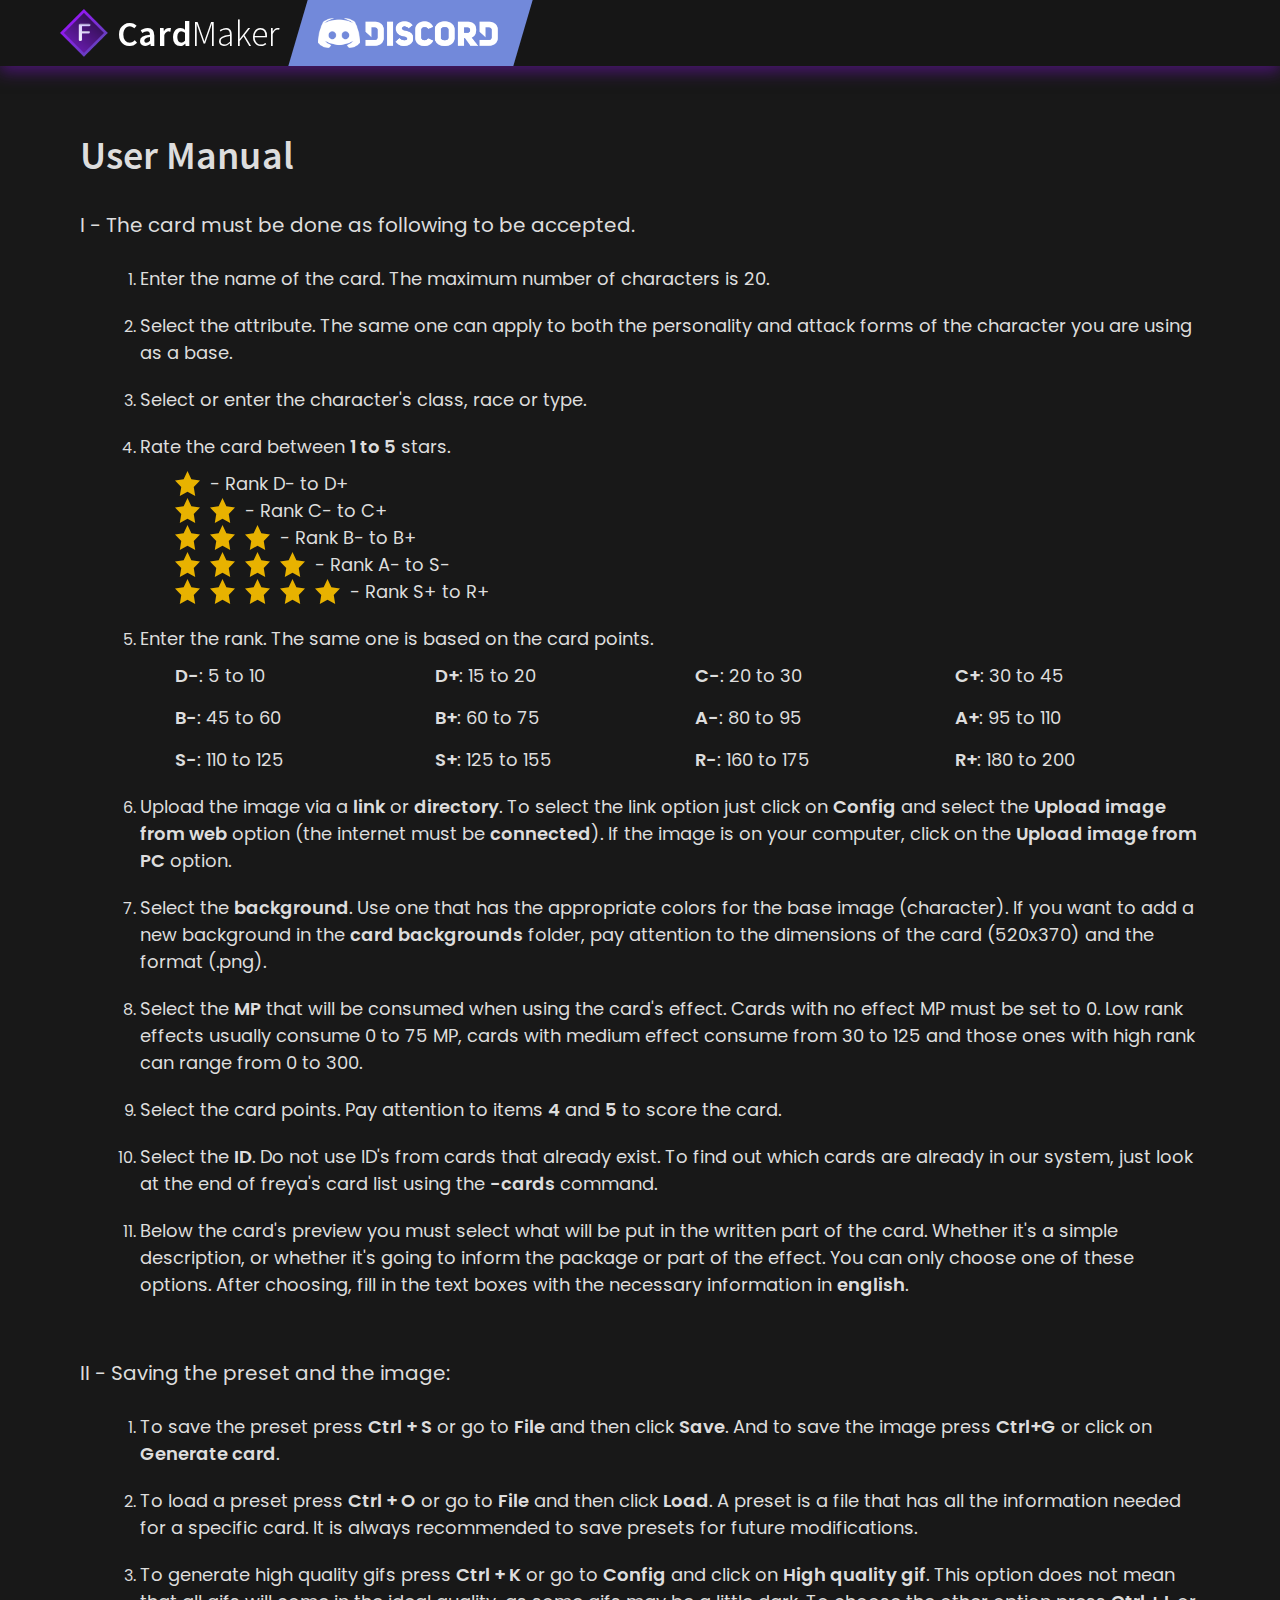
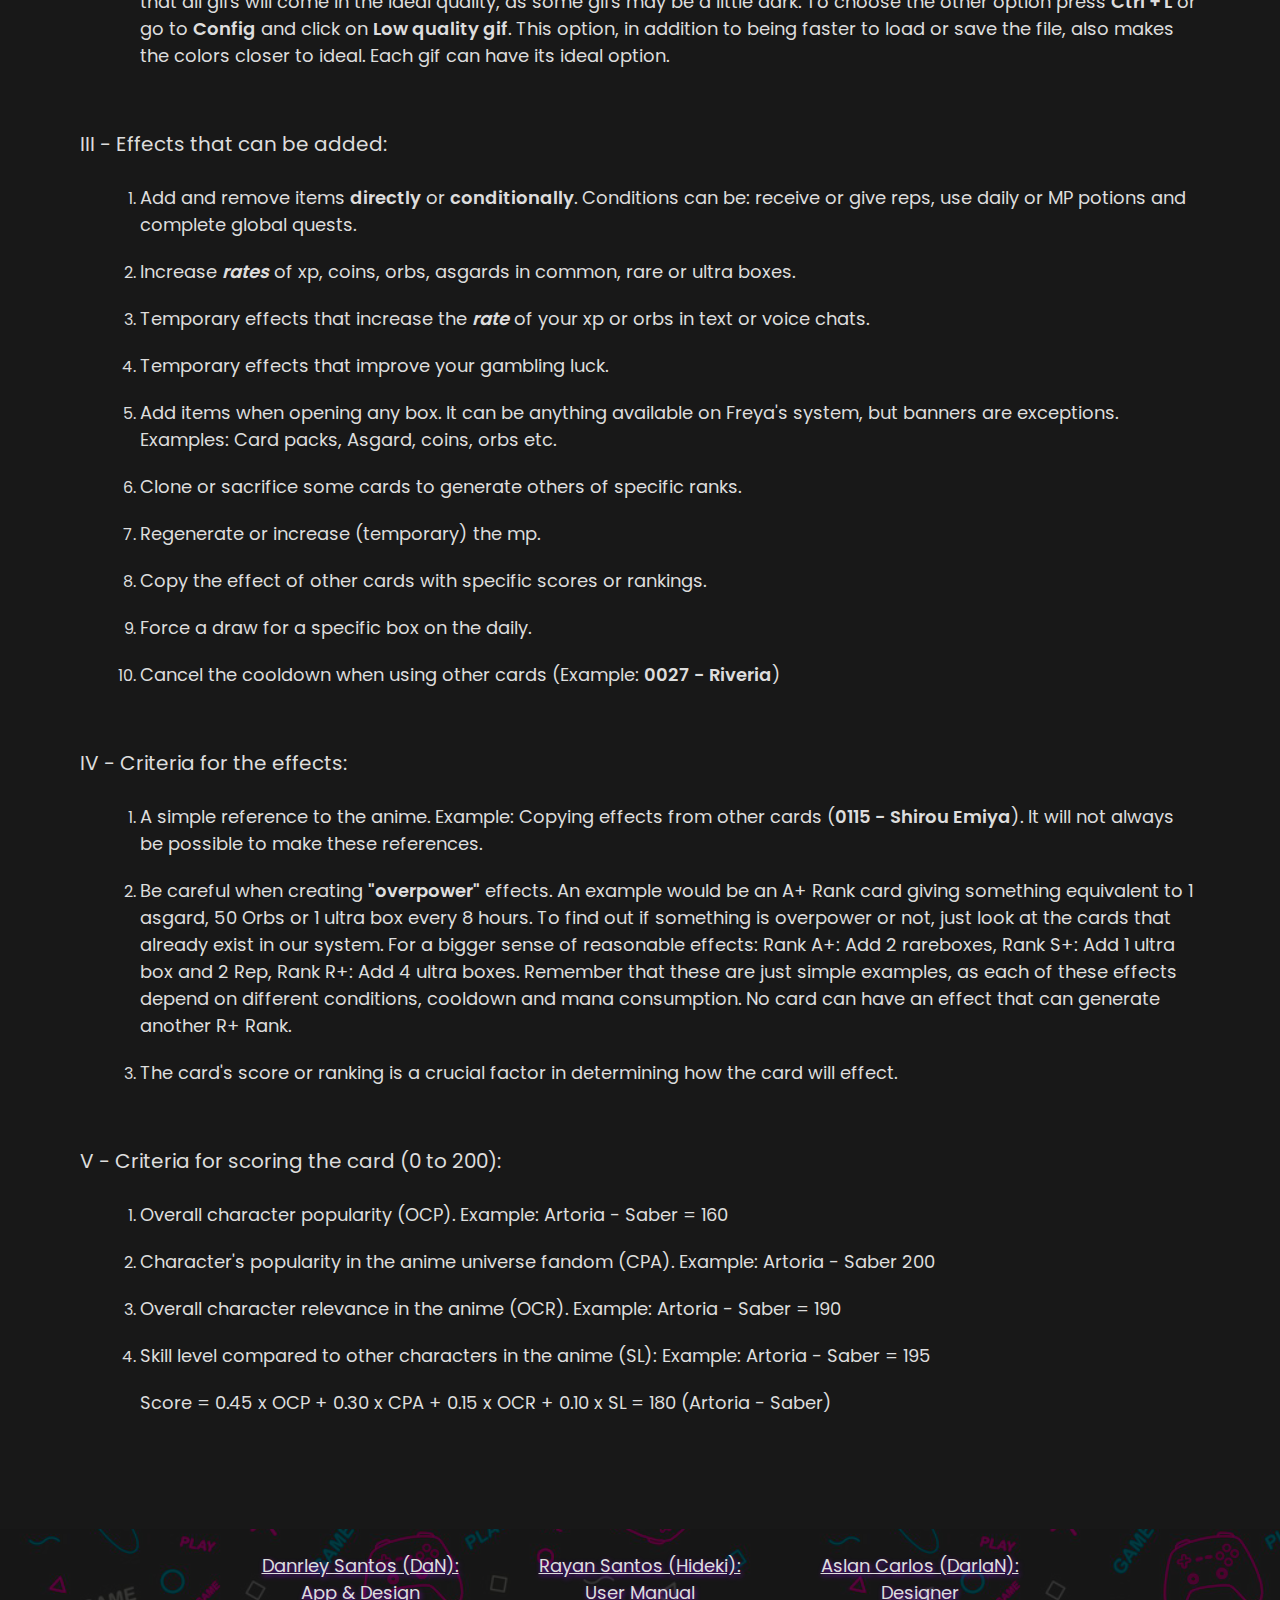
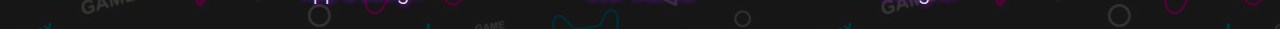
==== index/index_us.html @ 0ce3624c "feat: index_us" ====
<!DOCTYPE html>
<html lang="en">
<head>
  <meta charset="UTF-8">
  <meta http-equiv="X-UA-Compatible" contendevice-widtht="IE=edge">
  <meta name="viewport" content="width=, initial-scale=1.0">
  <title>Freya Card Maker: User Manual</title>
  <link rel="icon" href="./favicon.ico" type="image/x-icon">
  <link rel="stylesheet" href="./style.css">
</head>
<body>
  <div id="headerWrapper" class="headerWrapper">
    <img class="headerLogo" draggable="false" src="./img/freyalogo.png" />
    <h2 class="headerTitle">
      <span>Card</span>Maker
    </h2>
    <button class="headerDiscordButton" onclick="window.open('https://discord.gg/xYhSWVn', '_blank')">
      <img draggable="false" src="./img/discord_logo.png" alt="discord" />
      <img draggable="false" src="./img/discord_logo_name.png" alt="discord" />
    </button>
  </div>
  <div class="mainDiv col">
    <h1>User Manual</h1>
    <a id="acceptCard" class="topicTitle" href="#acceptCard">I - The card must be done as following to be accepted.<img class="pin" src="./img/pin.svg" draggable="false"/></a>
    <ol class="col indentPlus" style="row-gap: 20px; margin-bottom: 60px;">
      <li>
        <p>Enter the name of the card. The maximum number of characters is 20.</p>
      </li>
      <li>
        <p>Select the attribute. The same one can apply to both the personality and attack forms of the character you are using as a base.</p>
      </li>
      <li>
        <p>Select or enter the character's class, race or type.</p>
      </li>
      <li>
        <p style="margin-bottom: 10px;">Rate the card between <b>1 to 5</b> stars.</p>
        <ul class="col indent">
          <li>
            <p class="starContainer">
              <img class="star" src="./img/star.svg" draggable="false" />
              - Rank D- to D+
            </p>
          </li>
          <li>
            <p class="starContainer">
              <img class="star" src="./img/star.svg" draggable="false" />
              <img class="star" src="./img/star.svg" draggable="false" />
              - Rank C- to C+
            </p>
          </li>
          <li>
            <p class="starContainer">
              <img class="star" src="./img/star.svg" draggable="false" />
              <img class="star" src="./img/star.svg" draggable="false" />
              <img class="star" src="./img/star.svg" draggable="false" />
              - Rank B- to B+
            </p>
          </li>
          <li>
            <p class="starContainer">
              <img class="star" src="./img/star.svg" draggable="false" />
              <img class="star" src="./img/star.svg" draggable="false" />
              <img class="star" src="./img/star.svg" draggable="false" />
              <img class="star" src="./img/star.svg" draggable="false" />
              - Rank A- to S-
            </p>
          </li>
          <li>
            <p class="starContainer">
              <img class="star" src="./img/star.svg" draggable="false" />
              <img class="star" src="./img/star.svg" draggable="false" />
              <img class="star" src="./img/star.svg" draggable="false" />
              <img class="star" src="./img/star.svg" draggable="false" />
              <img class="star" src="./img/star.svg" draggable="false" />
              - Rank S+ to R+
            </p>
          </li>
        </ul>
      </li>
      <li>
        <p style="margin-bottom: 10px;">Enter the rank. The same one is based on the card points.</p>
        <div class="four-grid indent">
          <p><b>D-</b>: 5 to 10</p>
          <p><b>D+</b>: 15 to 20</p>
          <p><b>C-</b>: 20 to 30</p>
          <p><b>C+</b>: 30 to 45</p>
          <p><b>B-</b>: 45 to 60</p>
          <p><b>B+</b>: 60 to 75</p>
          <p><b>A-</b>: 80 to 95</p>
          <p><b>A+</b>: 95 to 110</p>
          <p><b>S-</b>: 110 to 125</p>
          <p><b>S+</b>: 125 to 155</p>
          <p><b>R-</b>: 160 to 175</p>
          <p><b>R+</b>: 180 to 200</p>
        </div>
      </li>
      <li>
        <p>
            Upload the image via a <b>link</b> or <b>directory</b>.
            To select the link option just click on
            <b>Config</b> and select the <b>Upload image from web</b> option (the internet must be <b>connected</b>).
            If the image is on your computer, click on the <b>Upload image from PC</b> option.
        </p>
      </li>
      <li>
        <p>
            Select the <b>background</b>. Use one that has the appropriate colors for the base image (character).
            If you want to add a new background in the <b>card backgrounds</b> folder, pay attention to the dimensions of the card (520x370)
            and the format (.png).
        </p>
      </li>
      <li>
        <p>
            Select the <b>MP</b> that will be consumed when using the card's effect. Cards with no effect MP must be set to 0.
            Low rank effects usually consume 0 to 75 MP,
            cards with medium effect consume from 30 to 125 and those ones with high rank can range from 0 to 300. </p>
      </li>
      <li>
        <p>
            Select the card points. Pay attention to items <b>4</b> and <b>5</b> to score the card.
        </p>
      </li>
      <li>
        <p>
            Select the <b>ID</b>. Do not use ID's from cards that already exist. To find out which cards are already in our system,
            just look at the end of freya's card list using the <b>-cards</b> command. </p>
      </li>
      <li>
        <p>
            Below the card's preview you must select what will be put in the written part of the card. Whether 
            it's a simple description, or whether it's going to inform the package or part of the effect. 
            You can only choose one of these options. After choosing, fill in the text boxes with the necessary information in <b>english</b>. </p>
      </li>
    </ol>
    <a id="savingPreset" class="topicTitle" href="#savingPreset">II - Saving the preset and the image:<img class="pin" src="./img/pin.svg" draggable="false"/></a>
    <ol class="col indentPlus" style="row-gap: 20px;margin-bottom: 60px;">
      <li>
        <p>
            To save the preset press <b>Ctrl + S</b> or go to <b>File</b> and then click <b>Save</b>. And to save the image
            press <b>Ctrl+G</b> or click on <b>Generate card</b>.
        </p>
      </li>
      <li>
        <p>
            To load a preset press <b>Ctrl + O</b> or go to <b>File</b> and then click <b>Load</b>. 
            A preset is a file that has all the information needed for a specific card. It is always 
            recommended to save presets for future modifications.
        </p>
      </li>
      <li>
        <p>
            To generate high quality gifs press <b>Ctrl + K</b> or go to <b>Config</b> and click on <b>High quality gif</b>. 
            This option does not mean that all gifs will come in the ideal quality, as some gifs may be a little dark. 
            To choose the other option press <b>Ctrl + L</b> or go to <b>Config</b> and click on <b>Low quality gif</b>. 
            This option, in addition to being faster to load or save the file, 
            also makes the colors closer to ideal. Each gif can have its ideal option. </p>
      </li>
    </ol>
    <a id="Effects" class="topicTitle" href="#Effects">III - Effects that can be added:<img class="pin" src="./img/pin.svg" draggable="false"/></a>
    <ol class="col indentPlus" style="row-gap: 20px; margin-bottom: 60px;">
      <li>
        <p>
          Add and remove items <b>directly</b> or <b>conditionally</b>. Conditions can be: 
          receive or give reps, use daily or MP potions and complete global quests.
        </p>
      </li>
      <li>
        <p>
          Increase <i><b>rates</b></i> of xp, coins, orbs, asgards in common, rare or ultra boxes.
        </p>
      </li>
      <li>
        <p>
          Temporary effects that increase the <i><b>rate</b></i> of your xp or orbs in text or voice chats.
        </p>
      </li>
      <li>
        <p>
          Temporary effects that improve your gambling luck.
        </p>
      </li>
      <li>
        <p>
          Add items when opening any box. It can be anything available on Freya's
           system, but banners are exceptions. Examples: Card packs, Asgard, coins, orbs etc.
        </p>
      </li>
      <li>
        <p>
          Clone or sacrifice some cards to generate others of specific ranks.
        </p>
      </li>
      <li>
        <p>
          Regenerate or increase (temporary) the mp.
        </p>
      </li>
      <li>
        <p>
          Copy the effect of other cards with specific scores or rankings.
        </p>
      </li>
      <li>
        <p>
          Force a draw for a specific box on the daily.
        </p>
      </li>
      <li>
        <p>
          Cancel the cooldown when using other cards (Example: <b>0027 - Riveria</b>)
        </p>
      </li>
    </ol>
    <a id="EffectsCriteria" class="topicTitle" href="#EffectsCriteria">IV - Criteria for the effects:<img class="pin" src="./img/pin.svg" draggable="false"/></a>
    <ol class="col indentPlus" style="row-gap: 20px; margin-bottom: 60px;">
      <li>
        <p>
          A simple reference to the anime. Example: Copying effects from other cards (<b>0115 - Shirou Emiya</b>). It will not always be
          possible to make these references.
        </p>
      </li>
      <li>
        <p>
          Be careful when creating <b>"overpower"</b> effects. An example would be an A+ Rank card giving something equivalent to 1 asgard,
           50 Orbs or 1 ultra box every 8 hours. To find out if something is overpower or not, just look at the cards that already exist
            in our system. For a bigger sense of reasonable effects: Rank A+: Add 2 rareboxes, Rank S+: Add 1 ultra box and 2 Rep,
             Rank R+: Add 4 ultra boxes. Remember that these are just simple examples, as each of these effects depend on different
              conditions, cooldown and mana consumption. No card can have an effect that can generate another R+ Rank.
        </p>
      </li>
      <li>
        <p>
          The card's score or ranking is a crucial factor in determining how the card will effect.
        </p>
      </li>
    </ol>
    <a id="PointsCriteria" class="topicTitle" href="#PointsCriteria">V - Criteria for scoring the card (0 to 200):<img class="pin" src="./img/pin.svg" draggable="false"/></a>
    <ol class="col indentPlus" style="row-gap: 20px; margin-bottom: 60px;">
      <li>
        <p>
          Overall character popularity (OCP). Example: Artoria - Saber = 160
        </p>
      </li>
      <li>
        <p>
          Character's popularity in the anime universe fandom (CPA). Example: Artoria - Saber 200
        </p>
      </li>
      <li>
        <p>
          Overall character relevance in the anime (OCR). Example: Artoria - Saber = 190
        </p>
      </li>
      <li>
        <p>
          Skill level compared to other characters in the anime (SL): Example: Artoria - Saber = 195
        </p>
      </li>
      <p>
        Score = 0.45 x OCP + 0.30 x CPA + 0.15 x OCR + 0.10 x SL = 180 (Artoria - Saber)
      </p>
  </div>
  <footer>
    <p><span>Danrley Santos (DaN):</span>App & Design</p>
    <p><span>Rayan Santos (Hideki):</span>User Manual</p>
    <p><span>Aslan Carlos (DarlaN):</span>Designer</p>
  </footer>
  <script>
    const headerWrapper = document.getElementById('headerWrapper');
    window.addEventListener(
      'scroll',
      () => headerWrapper.style = window.scrollY !== 0 ? "box-shadow: 0 6px 15px #0000; opacity: 0.8;" : ""
    )
  </script>
</body>
</html>
---- index/style.css ----
@font-face {
  font-family: "Poppins";
  src: url("./fonts/Poppins/Poppins-Regular.ttf");
  font-weight: 400;
}

@font-face {
  font-family: "Poppins";
  src: url("./fonts/Poppins/Poppins-SemiBold.ttf");
  font-weight: 600;
}

@font-face {
  font-family: "Source Sans Pro";
  src: url("./fonts/Source_Sans_Pro/SourceSansPro-Light.ttf");
  font-weight: 300;
}

@font-face {
  font-family: "Source Sans Pro";
  src: url("./fonts/Source_Sans_Pro/SourceSansPro-SemiBold.ttf");
  font-weight: 600;
}

html {
  color: #ddd;
  scroll-behavior: smooth;
  background-color: #181818;
}

* {
  font-family: "Poppins", sans-serif;
  font-weight: 400;
  margin: 0;
  padding: 0;
  box-sizing: border-box;
}

b {
  font-weight: 600;
}

/* Header */
div.headerWrapper {
  display: flex;
  position: fixed;
  height: 66px;
  width: 100%;
  top: 0;
  left: 0;
  align-items: center;
  column-gap: 9px;
  padding-left: 60px;
  background-color: #161616;
  box-shadow: 0 6px 15px #6f12b68c;
  transition: box-shadow 0.3s ease, opacity 0.3s ease;
}

div.headerWrapper:hover {
  opacity: 1 !important;
}

div.headerWrapper * {
  user-select: none;
  font-family: "Source Sans Pro", sans-serif;
}

h2.headerTitle {
  font-weight: 300;
  font-size: 36px;
  color: #fff;
}

h2.headerTitle span {
  font-weight: 600;
}

img.headerLogo {
  -ms-interpolation-mode: bicubic;
  width: 48px;
  height: 48px;
}

button.headerDiscordButton {
  position: relative;
  display: flex;
  align-items: center;
  height: 100%;
  background: 0;
  border: 0;
  margin-left: 10px;
  padding: 0 20px;
  cursor: pointer;
  transition: filter 0.3s ease;
}

button.headerDiscordButton::before {
  content: "";
  display: block;
  width: 100%;
  height: 100%;
  position: absolute;
  top: 0;
  left: 0;
  background-color: #7289da;
  transform: skewX(-16.35deg);
}

button.headerDiscordButton img {
  z-index: 1;
}

button.headerDiscordButton img:first-child {
  height: 42px;
}

button.headerDiscordButton img:last-child {
  height: 35px;
}

button.headerDiscordButton:hover {
  filter: brightness(1.1);
}

/* ------ */

h1 {
  font-family: "Source Sans Pro", sans-serif;
  font-weight: 600;
  font-size: 40px;
  margin-bottom: 30px;
}

p {
  font-size: 18px;
}

a.topicTitle {
  display: flex;
  column-gap: 10px;
  align-items: center;
  margin-bottom: 25px;
  color: inherit;
  text-decoration: none;
  font-size: 20px;
  outline: none;
}

img.pin {
  width: 25px;
  height: 25px;
  opacity: 0;
  filter: brightness(0.8);
  transition: opacity 0.3s ease;
}

a.topicTitle:hover {
  text-decoration: underline;
}

a.topicTitle:hover img.pin {
  opacity: 1;
}

div.mainDiv {
  margin: 130px 80px;
  margin-bottom: 53px;
}

.col {
  display: flex;
  flex-direction: column;
}

.indent {
  margin-left: 35px;
}

.indentPlus {
  margin-left: 60px;
}

ul {
  list-style: none;
}

.four-grid {
  flex-grow: 0;
  display: grid;
  grid-template-columns: repeat(4, 1fr);
  gap: 15px;
}

.starContainer {
  display: flex;
  align-items: center;
  column-gap: 10px;
}

img.star {
  width: 25px;
  height: 25px;
  transition: filter 0.3s ease;
  user-select: none;
}

img.star:hover {
  filter: brightness(1.2);
}

footer {
  display: flex;
  align-items: center;
  justify-content: center;
  column-gap: 80px;
  height: 100px;
  padding: 0 35px;
  flex-wrap: wrap;
  margin-top: 53px;
  background: url("./img/footer_bg.jpg"), #181818dd;
  background-blend-mode: color;
  object-fit: scale-down;
  background-size: 800px;
  background-position-y: 50%;
  background-repeat: repeat;
}

footer p {
  display: flex;
  align-items: center;
  flex-direction: column;
  white-space: nowrap;
  text-shadow: 1px 2px 5px #6f12b6;
}

footer p span {
  text-decoration: underline;
}
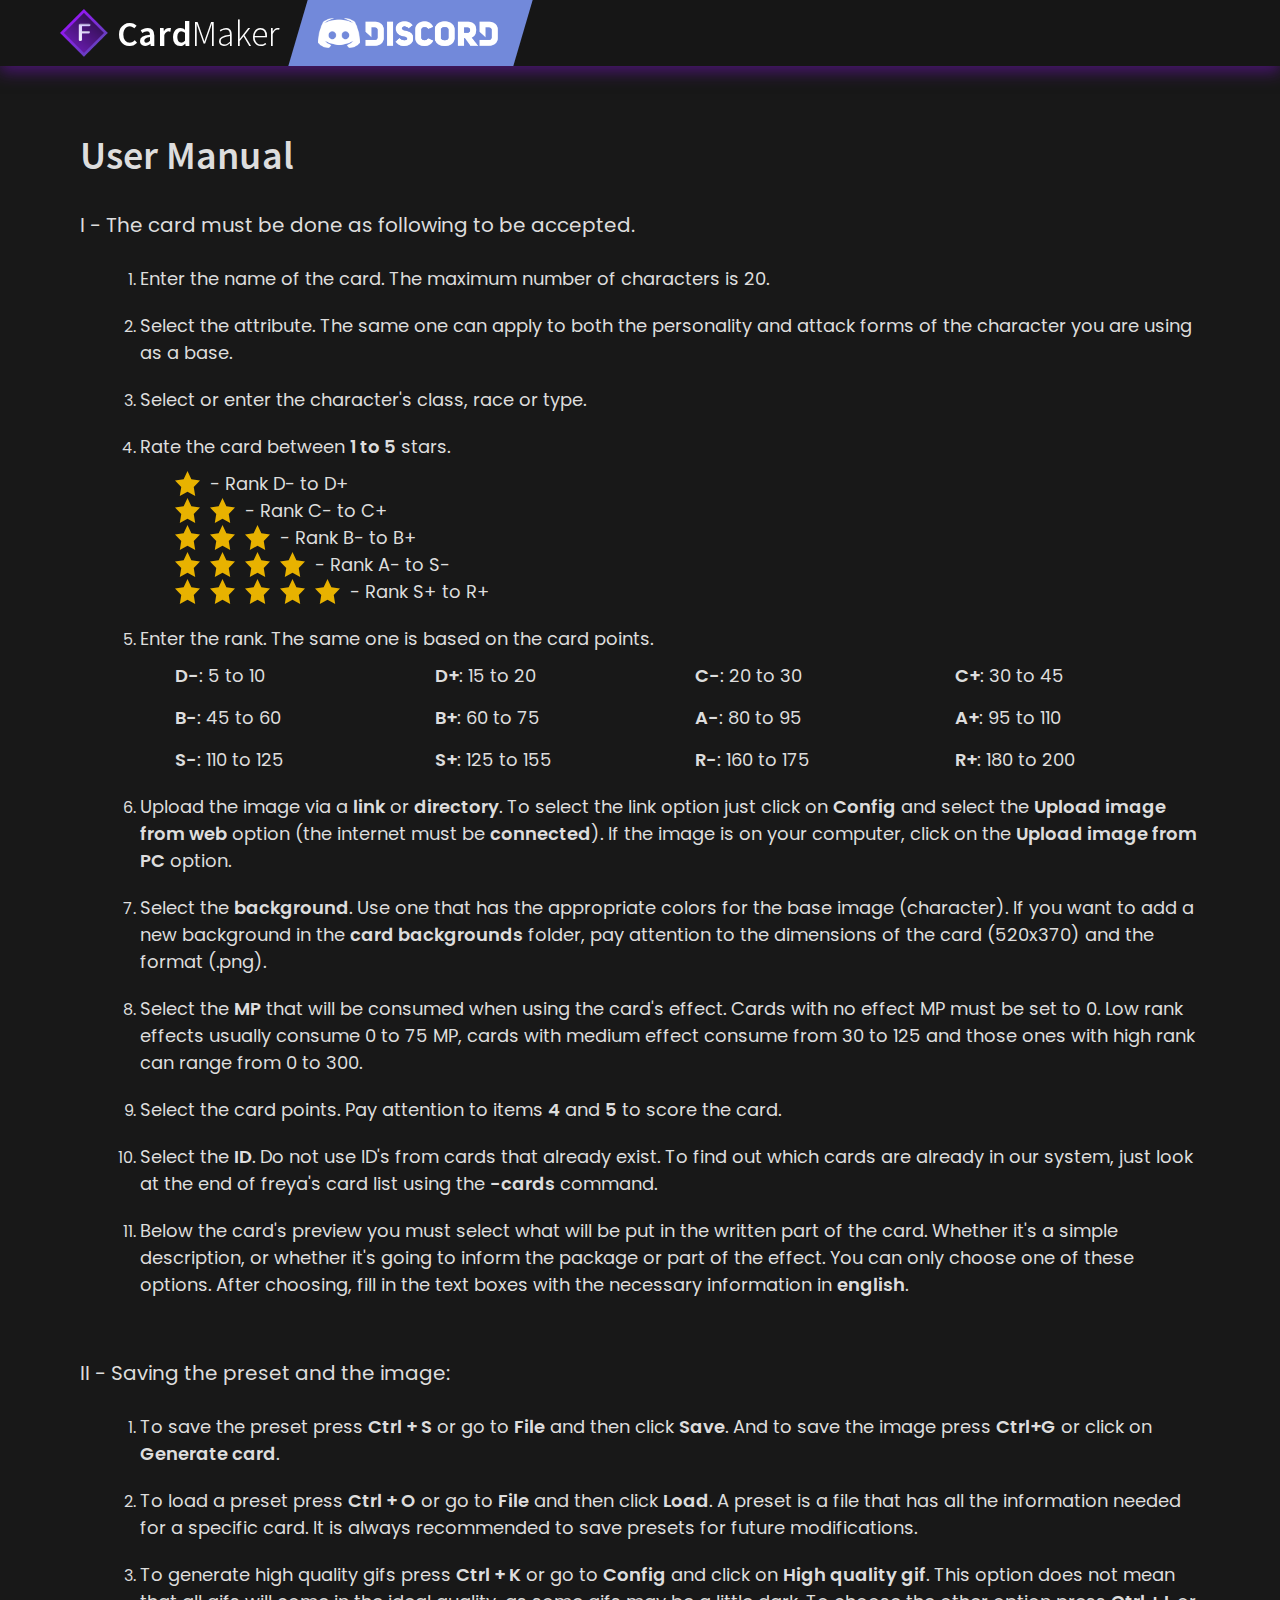
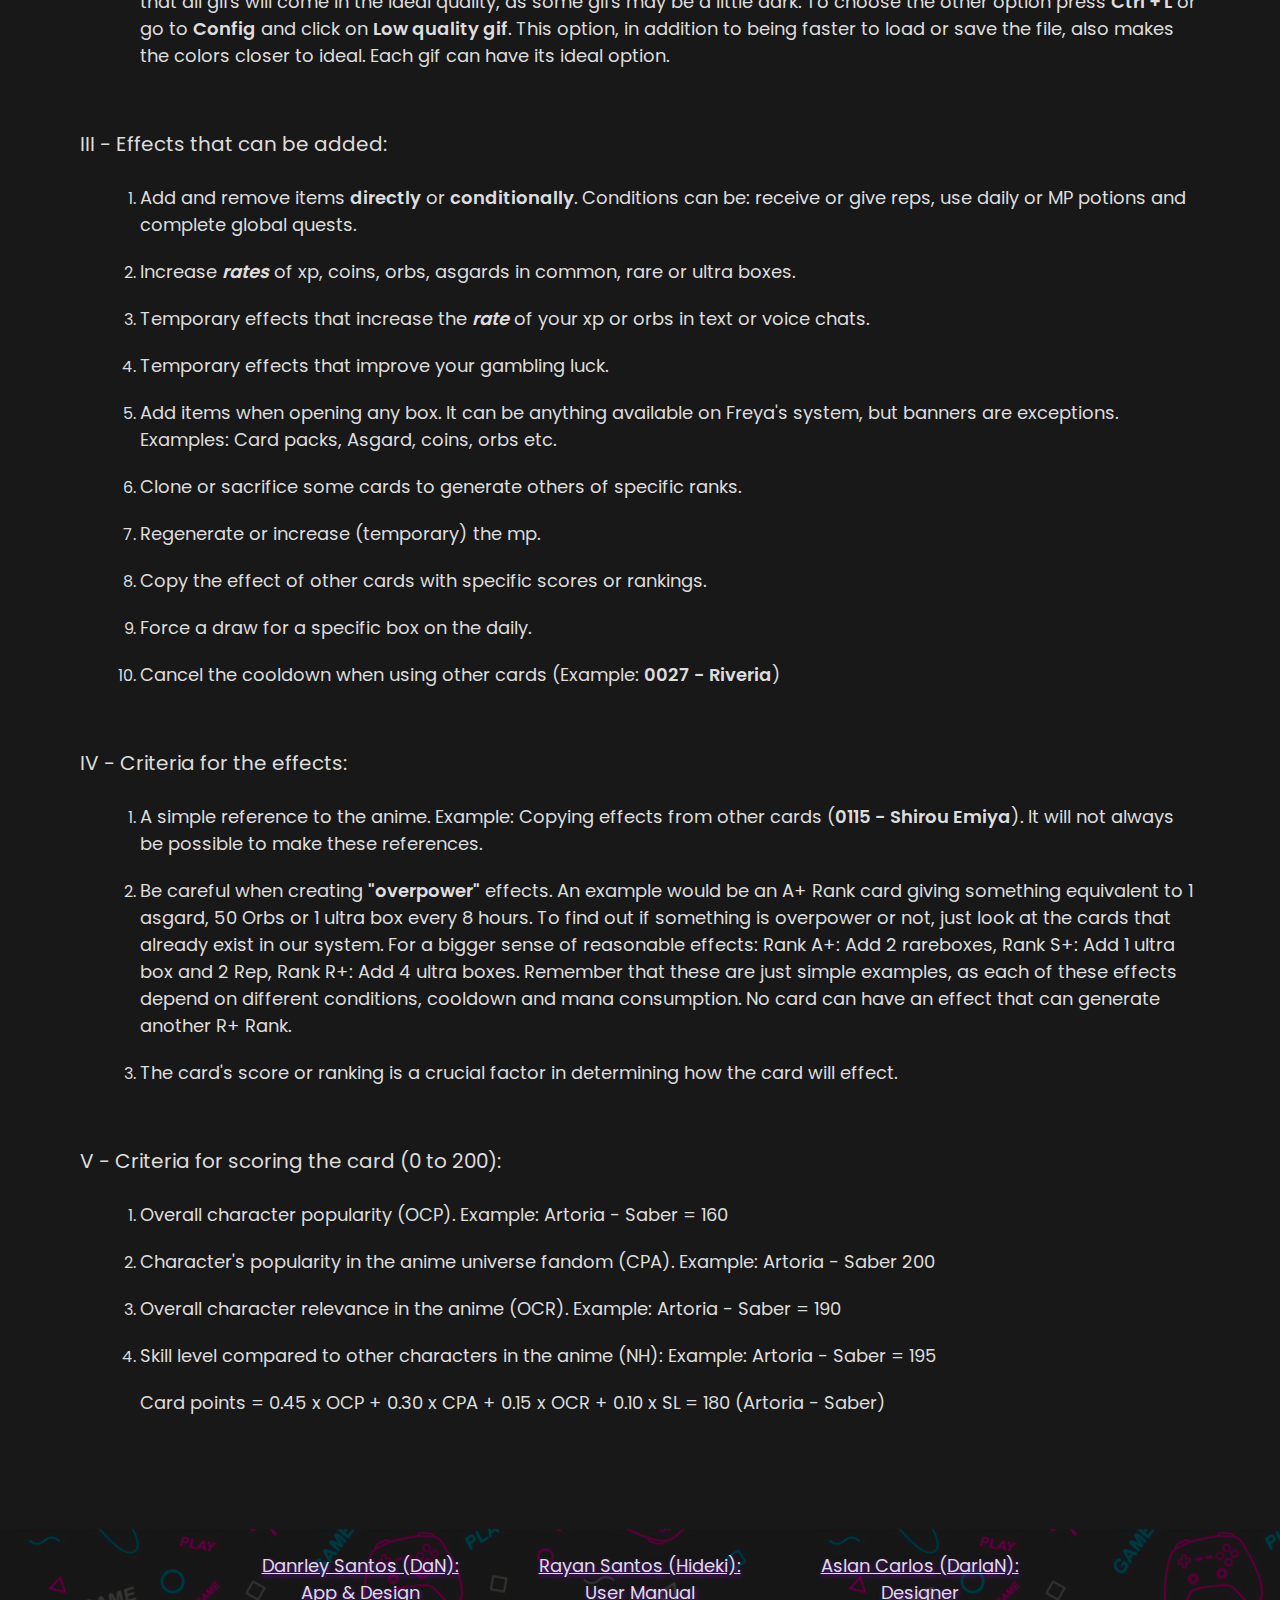
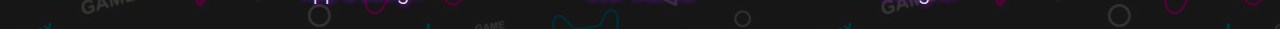
==== commit 30e26b15: "Merge branch 'master' of https://github.com/DanrleyFelix/FreyaCardMaker" ====
--- a/index/index_us.html
+++ b/index/index_us.html
@@ -253,11 +253,11 @@
       </li>
       <li>
         <p>
-          Skill level compared to other characters in the anime (SL): Example: Artoria - Saber = 195
+          Skill level compared to other characters in the anime (NH): Example: Artoria - Saber = 195
         </p>
       </li>
       <p>
-        Score = 0.45 x OCP + 0.30 x CPA + 0.15 x OCR + 0.10 x SL = 180 (Artoria - Saber)
+        Card points = 0.45 x OCP + 0.30 x CPA + 0.15 x OCR + 0.10 x SL = 180 (Artoria - Saber)
       </p>
   </div>
   <footer>
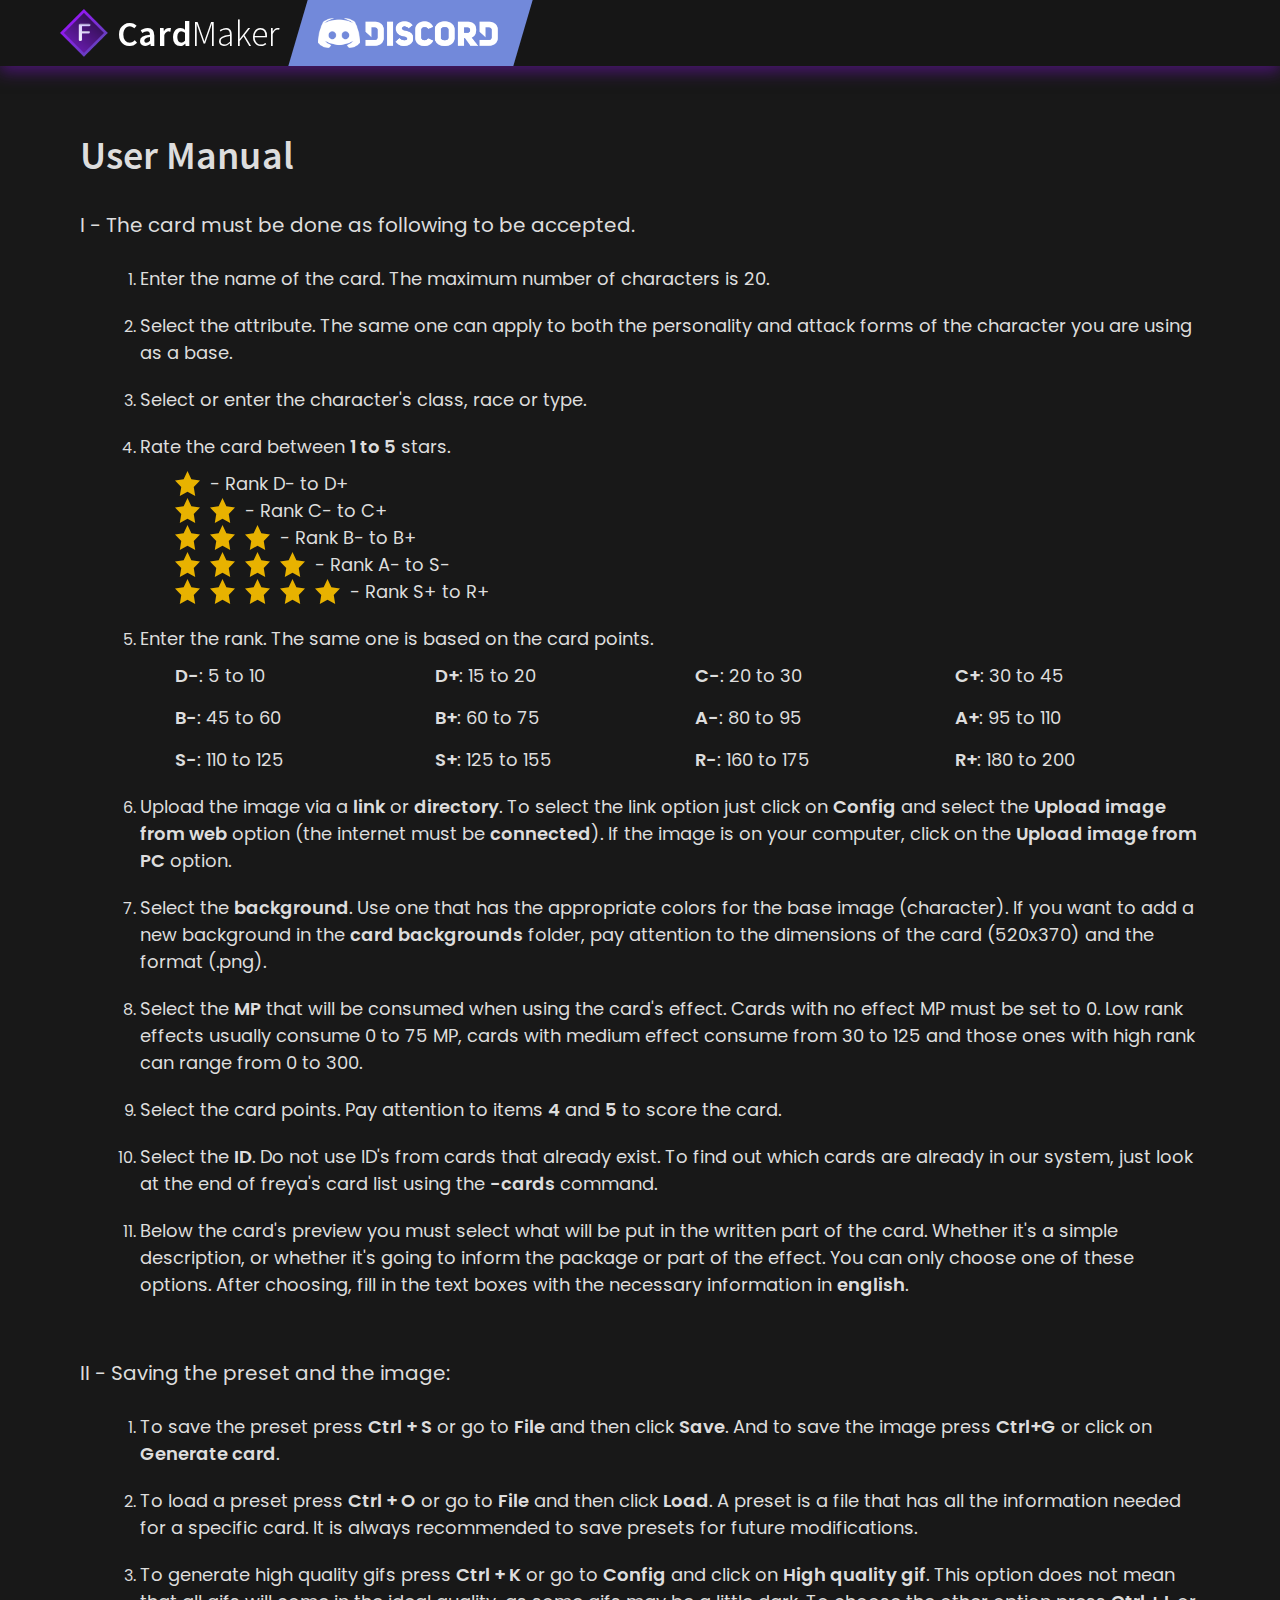
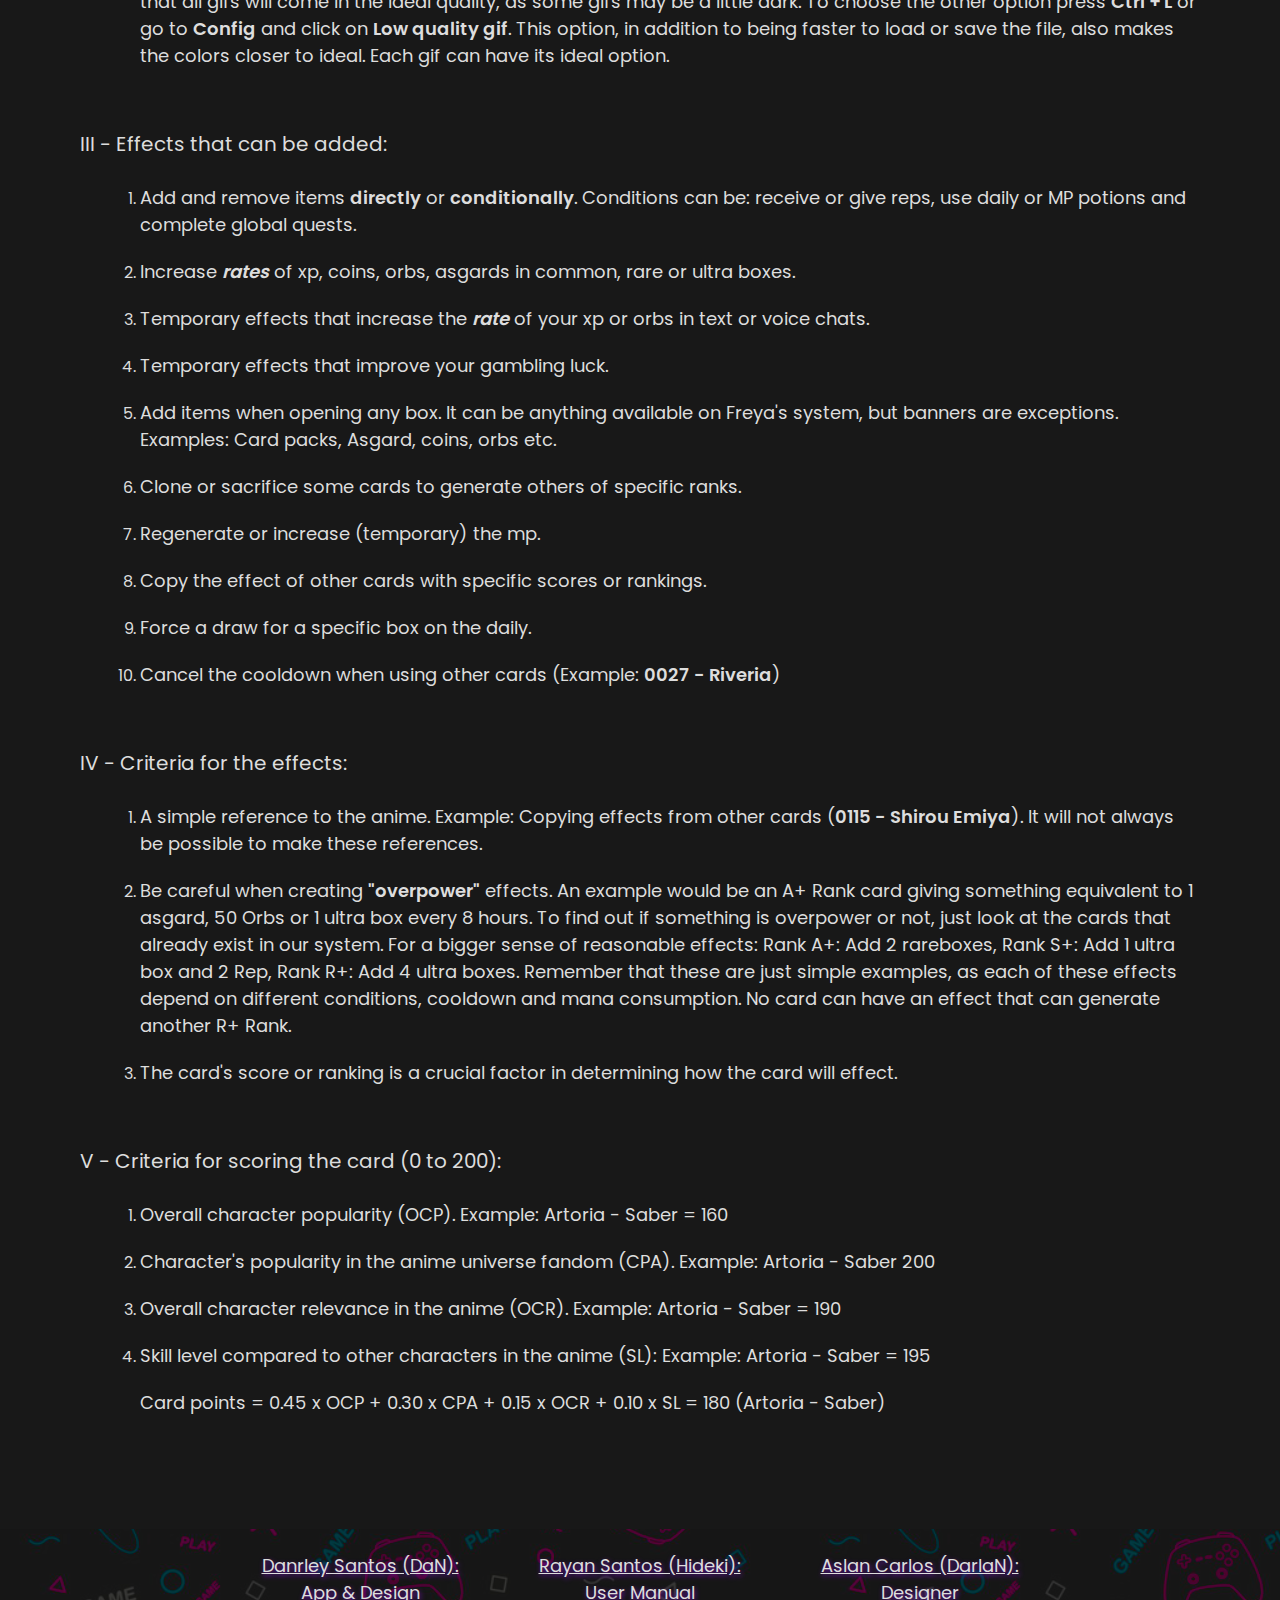
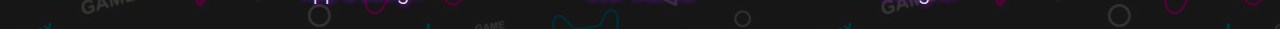
==== commit d442b3aa: "fix: number of characters in the card's name" ====
--- a/index/index_us.html
+++ b/index/index_us.html
@@ -253,7 +253,7 @@
       </li>
       <li>
         <p>
-          Skill level compared to other characters in the anime (NH): Example: Artoria - Saber = 195
+          Skill level compared to other characters in the anime (SL): Example: Artoria - Saber = 195
         </p>
       </li>
       <p>
